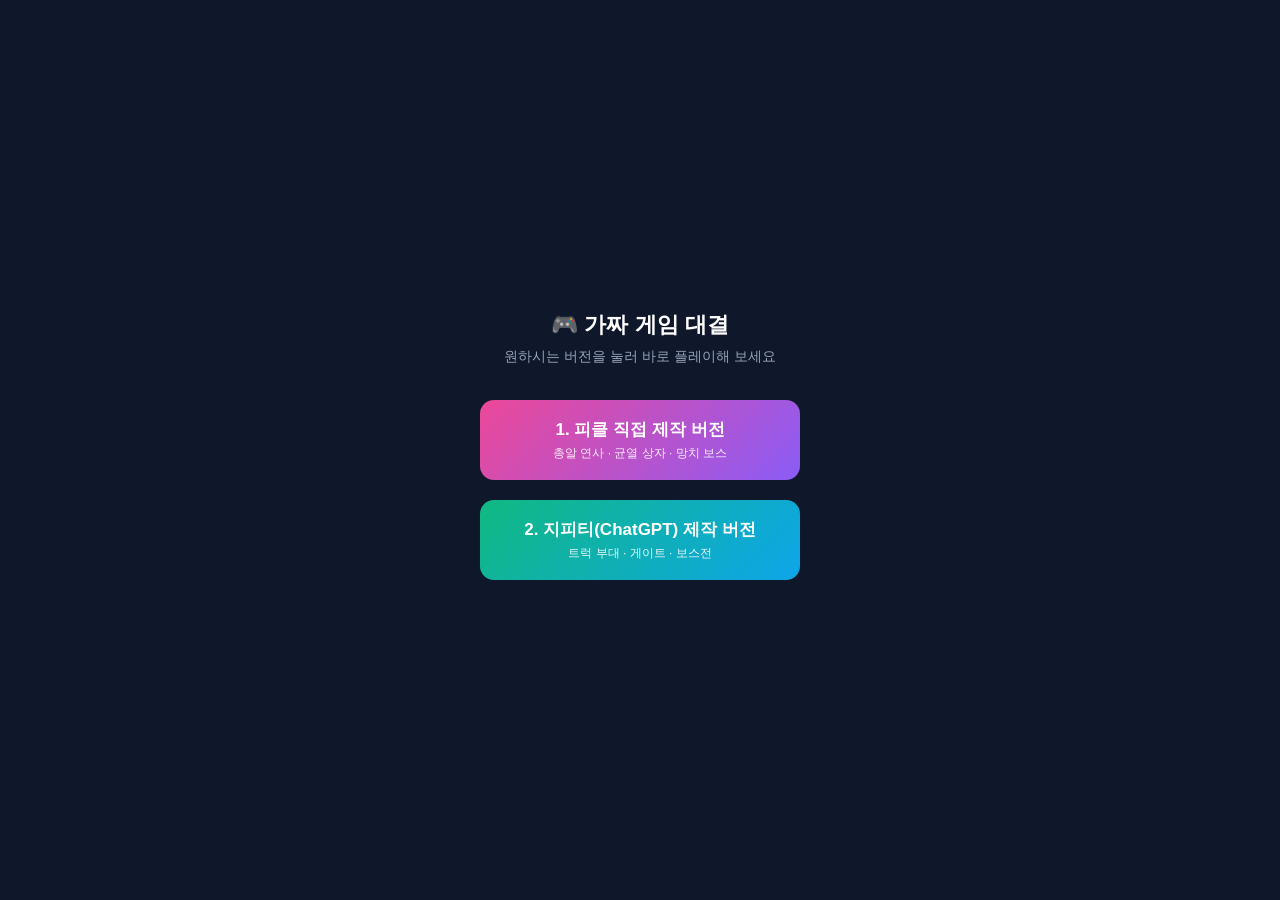
==== index.html @ 590927a3 "Add Pickle and GPT mobile game versions" ====
<!doctype html>
<html lang="ko"><head><meta charset="utf-8"><meta name="viewport" content="width=device-width,initial-scale=1">
<title>피클 vs 지피티 게임 대결</title>
<style>
  body{margin:0;min-height:100vh;display:flex;flex-direction:column;align-items:center;justify-content:center;background:#0f172a;color:#fff;font-family:-apple-system,BlinkMacSystemFont,sans-serif;padding:24px;box-sizing:border-box}
  h1{font-size:22px;margin:0 0 8px} p{color:#94a3b8;font-size:14px;margin:0 0 24px;text-align:center}
  a{display:block;width:100%;max-width:320px;padding:18px 20px;margin:10px 0;border-radius:14px;text-decoration:none;color:#fff;font-weight:700;font-size:17px;text-align:center;box-sizing:border-box}
  .p{background:linear-gradient(135deg,#ec4899,#8b5cf6)} .g{background:linear-gradient(135deg,#10b981,#0ea5e9)}
  span{display:block;font-size:12px;font-weight:400;opacity:.9;margin-top:4px}
</style></head><body>
<h1>🎮 가짜 게임 대결</h1>
<p>원하시는 버전을 눌러 바로 플레이해 보세요</p>
<a class="p" href="./pickle/">1. 피클 직접 제작 버전<span>총알 연사 · 균열 상자 · 망치 보스</span></a>
<a class="g" href="./gpt/">2. 지피티(ChatGPT) 제작 버전<span>트럭 부대 · 게이트 · 보스전</span></a>
</body></html>
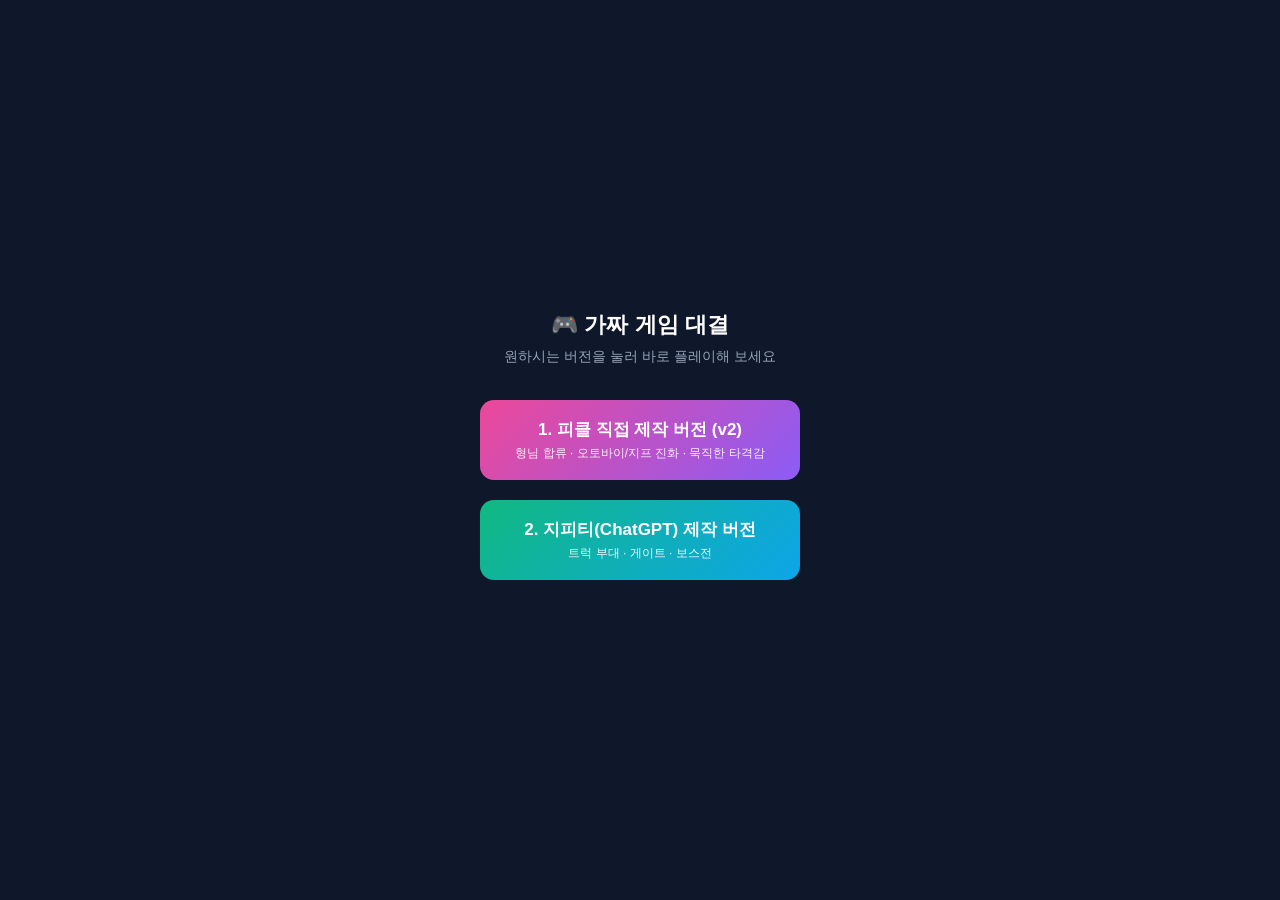
==== commit e123e423: "Upgrade Pickle version to v2: bigger running squad, heavy bro/bike/truck crates, hit feedback" ====
--- a/index.html
+++ b/index.html
@@ -10,6 +10,6 @@
 </style></head><body>
 <h1>🎮 가짜 게임 대결</h1>
 <p>원하시는 버전을 눌러 바로 플레이해 보세요</p>
-<a class="p" href="./pickle/">1. 피클 직접 제작 버전<span>총알 연사 · 균열 상자 · 망치 보스</span></a>
+<a class="p" href="./pickle/">1. 피클 직접 제작 버전 (v2)<span>형님 합류 · 오토바이/지프 진화 · 묵직한 타격감</span></a>
 <a class="g" href="./gpt/">2. 지피티(ChatGPT) 제작 버전<span>트럭 부대 · 게이트 · 보스전</span></a>
 </body></html>
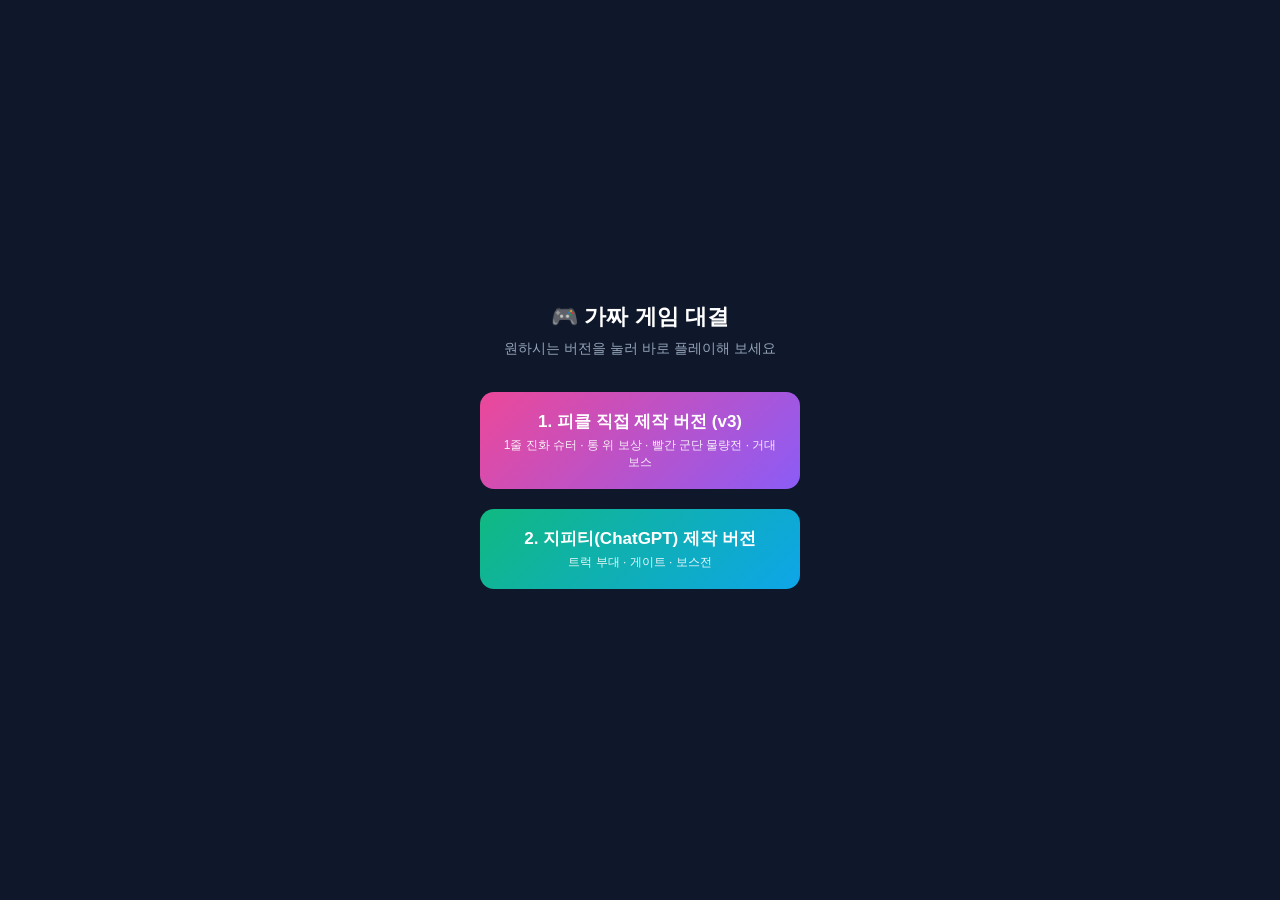
==== commit c0d3b6a7: "Number Road v3: single-line evolution squad, rewards riding barrels, red horde waves, giant boss, mi" ====
--- a/index.html
+++ b/index.html
@@ -10,6 +10,6 @@
 </style></head><body>
 <h1>🎮 가짜 게임 대결</h1>
 <p>원하시는 버전을 눌러 바로 플레이해 보세요</p>
-<a class="p" href="./pickle/">1. 피클 직접 제작 버전 (v2)<span>형님 합류 · 오토바이/지프 진화 · 묵직한 타격감</span></a>
+<a class="p" href="./pickle/">1. 피클 직접 제작 버전 (v3)<span>1줄 진화 슈터 · 통 위 보상 · 빨간 군단 물량전 · 거대 보스</span></a>
 <a class="g" href="./gpt/">2. 지피티(ChatGPT) 제작 버전<span>트럭 부대 · 게이트 · 보스전</span></a>
 </body></html>
